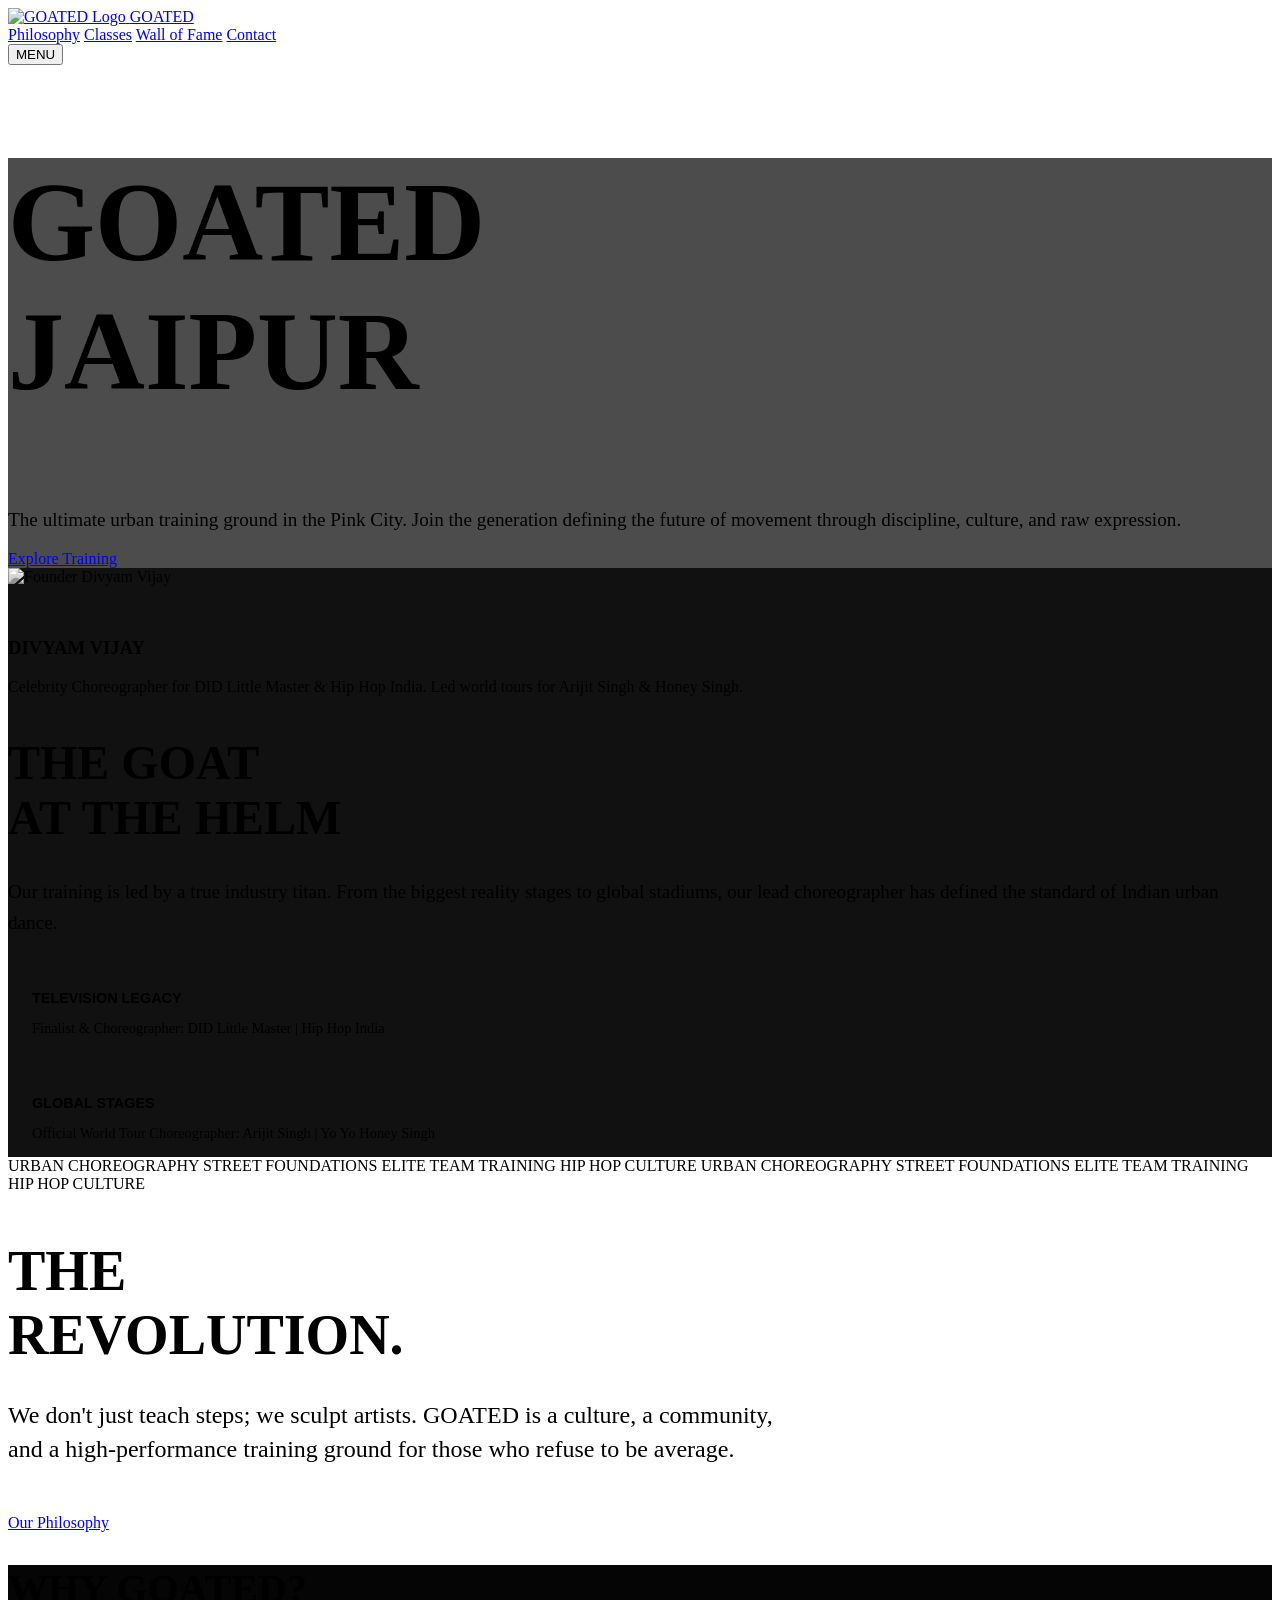
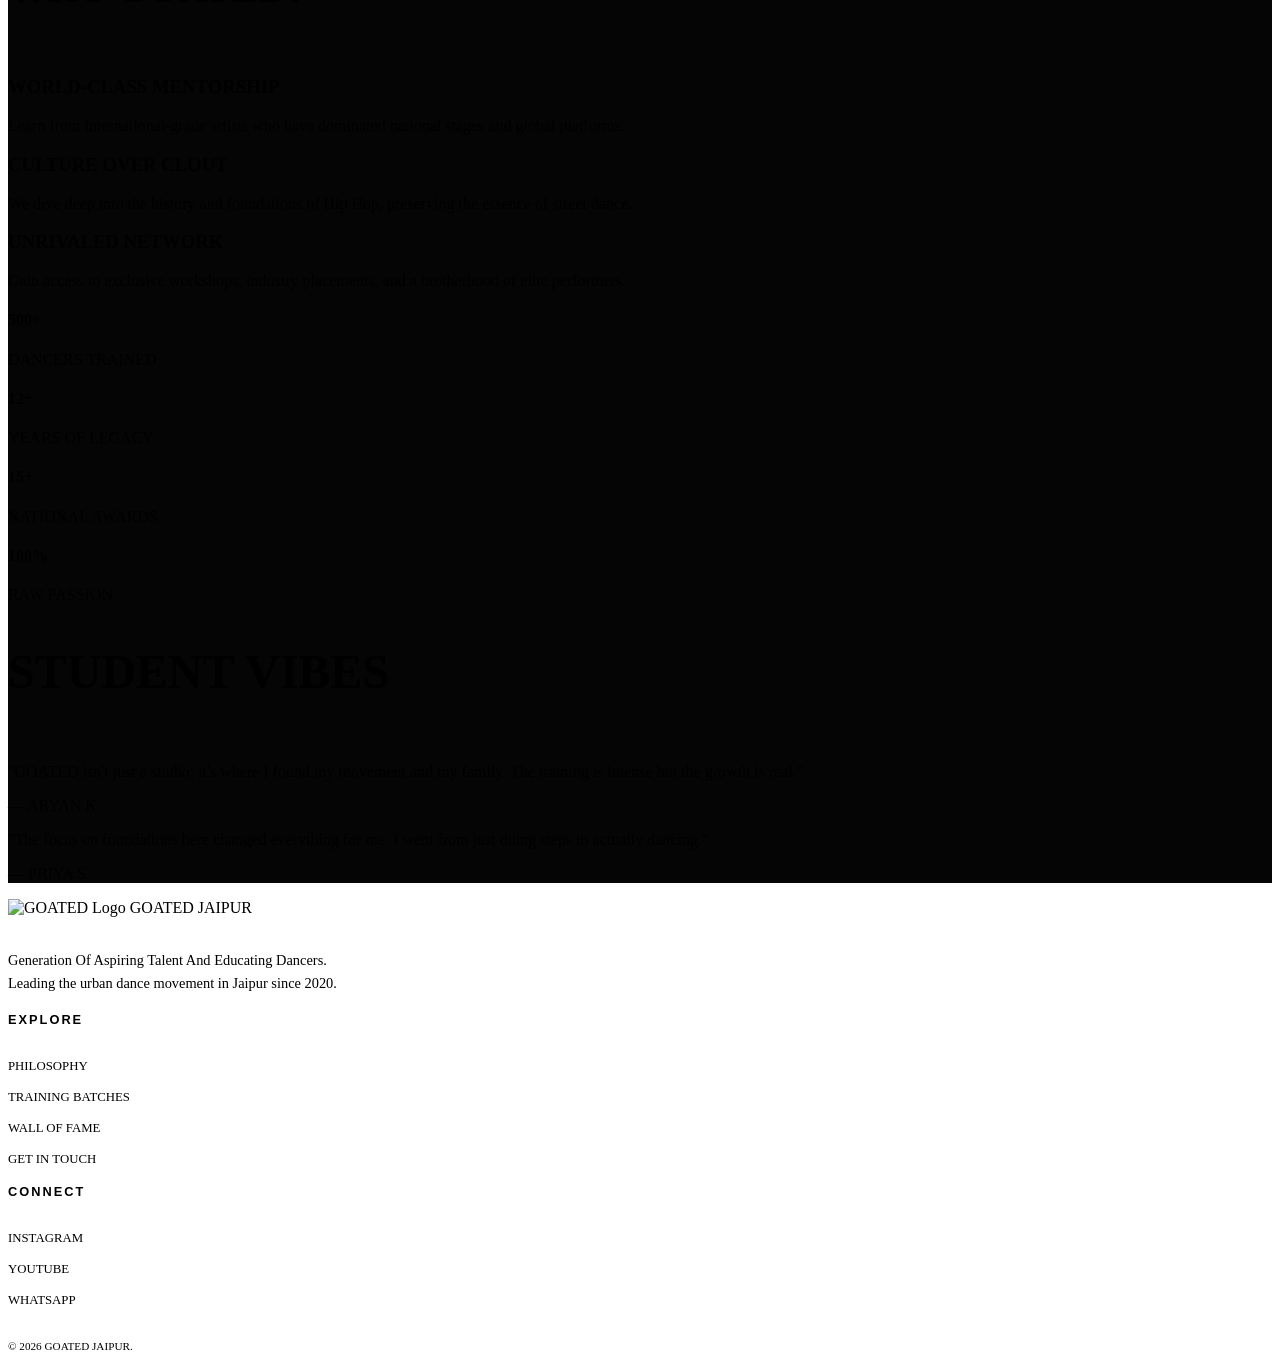
==== static_backup/index.html @ b417a4e4 "Added: Basic Files." ====
<!DOCTYPE html>
<html lang="en">

<head>
    <meta charset="UTF-8">
    <meta name="viewport" content="width=device-width, initial-scale=1.0">
    <title>GOATED JAIPUR | Urban Dance Studio</title>
    <link rel="stylesheet" href="style.css">
    <meta name="description"
        content="GOATED Jaipur - Generation Of Aspiring Talent And Educating Dancers. The ultimate urban dance experience in Jaipur.">
</head>

<body>

    <nav>
        <a href="index.html" class="logo">
            <img src="logo.png" alt="GOATED Logo">
            <span>GOATED</span>
        </a>
        <div class="nav-links" id="navLinks">
            <a href="about.html">Philosophy</a>
            <a href="classes.html">Classes</a>
            <a href="wall-of-fame.html">Wall of Fame</a>
            <a href="contact.html">Contact</a>
        </div>
        <button class="menu-btn" onclick="toggleMenu()">MENU</button>
    </nav>

    <main>
        <section class="hero"
            style="background: linear-gradient(rgba(0,0,0,0.7), rgba(0,0,0,0.7)), url('https://images.unsplash.com/photo-1547153760-18fc86324498?auto=format&fit=crop&q=80&w=2000') center/cover no-repeat;">
            <h1 class="reveal" style="font-size: clamp(3rem, 12vw, 7rem);">GOATED<br><span
                    class="outline-text">JAIPUR</span></h1>
            <p class="reveal" style="font-size: clamp(1rem, 3vw, 1.2rem);">The ultimate urban training ground in the
                Pink City. Join the generation defining the future of movement through discipline, culture, and raw
                expression.</p>
            <div class="reveal" style="transition-delay: 0.2s;">
                <a href="classes.html" class="btn">Explore Training</a>
            </div>
        </section>

        <section class="reveal" style="background: #111;">
            <div class="grid" style="align-items: center;">
                <div class="card">
                    <img src="https://images.unsplash.com/photo-1506794778202-cad84cf45f1d?auto=format&fit=crop&q=80&w=600"
                        alt="Founder Divyam Vijay"
                        style="width: 100%; aspect-ratio: 1; object-fit: cover; margin-bottom: 2rem; filter: grayscale(1); transition: var(--transition);">
                    <h3>DIVYAM VIJAY</h3>
                    <p>Celebrity Choreographer for DID Little Master & Hip Hop India. Led world tours for Arijit Singh &
                        Honey Singh.</p>
                </div>
                <div>
                    <h2 style="font-size: clamp(2rem, 6vw, 3rem); margin-bottom: 2rem;">THE GOAT<br><span
                            class="outline-text">AT THE HELM</span></h2>
                    <p style="font-size: 1.2rem; color: var(--fg); margin-bottom: 2rem; line-height: 1.6;">
                        Our training is led by a true industry titan. From the biggest reality stages to global
                        stadiums, our lead choreographer has defined the standard of Indian urban dance.
                    </p>
                    <div style="display: flex; flex-direction: column; gap: 1.5rem;">
                        <div style="padding-left: 1.5rem; border-left: 2px solid var(--fg);">
                            <h4 style="font-family: 'Syncopate', sans-serif; font-size: 0.9rem; margin-bottom: 0.5rem;">
                                TELEVISION LEGACY</h4>
                            <p style="color: var(--dim); font-size: 0.9rem;">Finalist & Choreographer: DID Little Master
                                | Hip Hop India</p>
                        </div>
                        <div style="padding-left: 1.5rem; border-left: 2px solid var(--fg);">
                            <h4 style="font-family: 'Syncopate', sans-serif; font-size: 0.9rem; margin-bottom: 0.5rem;">
                                GLOBAL STAGES</h4>
                            <p style="color: var(--dim); font-size: 0.9rem;">Official World Tour Choreographer: Arijit
                                Singh | Yo Yo Honey Singh</p>
                        </div>
                    </div>
                </div>
            </div>
        </section>

        <div class="marquee">
            <div class="marquee-content">
                <span class="marquee-item">URBAN CHOREOGRAPHY</span>
                <span class="marquee-item">STREET FOUNDATIONS</span>
                <span class="marquee-item">ELITE TEAM TRAINING</span>
                <span class="marquee-item">HIP HOP CULTURE</span>
                <span class="marquee-item">URBAN CHOREOGRAPHY</span>
                <span class="marquee-item">STREET FOUNDATIONS</span>
                <span class="marquee-item">ELITE TEAM TRAINING</span>
                <span class="marquee-item">HIP HOP CULTURE</span>
            </div>
        </div>

        <section class="reveal">
            <div style="max-width: 800px;">
                <h2 style="font-size: clamp(2.2rem, 8vw, 3.5rem); margin-bottom: 2rem;">THE<br>REVOLUTION.</h2>
                <p
                    style="font-size: clamp(1.1rem, 3vw, 1.5rem); line-height: 1.4; color: var(--fg); margin-bottom: 3rem;">
                    We don't just teach steps; we sculpt artists. GOATED is a culture, a community, and a
                    high-performance training ground for those who refuse to be average.
                </p>
                <a href="about.html" class="btn">Our Philosophy</a>
            </div>
        </section>

        <section class="reveal" style="background: #050505;">
            <h2 style="font-size: clamp(1.8rem, 6vw, 2.5rem); margin-bottom: 4rem;">WHY GOATED?</h2>
            <div class="grid">
                <div class="card">
                    <h3>WORLD-CLASS MENTORSHIP</h3>
                    <p>Learn from international-grade artists who have dominated national stages and global platforms.
                    </p>
                </div>
                <div class="card">
                    <h3>CULTURE OVER CLOUT</h3>
                    <p>We dive deep into the history and foundations of Hip Hop, preserving the essence of street dance.
                    </p>
                </div>
                <div class="card">
                    <h3>UNRIVALED NETWORK</h3>
                    <p>Gain access to exclusive workshops, industry placements, and a brotherhood of elite performers.
                    </p>
                </div>
            </div>
            <section class="reveal" style="background: var(--fg); color: var(--bg);">
                <div class="stats-grid">
                    <div class="stat-item">
                        <h4>500+</h4>
                        <p>DANCERS TRAINED</p>
                    </div>
                    <div class="stat-item">
                        <h4>12+</h4>
                        <p>YEARS OF LEGACY</p>
                    </div>
                    <div class="stat-item">
                        <h4>15+</h4>
                        <p>NATIONAL AWARDS</p>
                    </div>
                    <div class="stat-item">
                        <h4>100%</h4>
                        <p>RAW PASSION</p>
                    </div>
                </div>
            </section>

            <section class="reveal">
                <h2 style="font-size: clamp(2rem, 6vw, 3rem); margin-bottom: 4rem;">STUDENT VIBES</h2>
                <div class="grid">
                    <div class="testimonial-card">
                        <p class="testimonial-text">"GOATED isn't just a studio; it's where I found my movement and my
                            family. The training is intense but the growth is real."</p>
                        <p class="testimonial-author">— ARYAN K.</p>
                    </div>
                    <div class="testimonial-card">
                        <p class="testimonial-text">"The focus on foundations here changed everything for me. I went
                            from just doing steps to actually dancing."</p>
                        <p class="testimonial-author">— PRIYA S.</p>
                    </div>
                </div>
            </section>
    </main>

    <footer>
        <div class="footer-container">
            <div>
                <div class="footer-logo" style="margin-bottom: 2rem;">
                    <img src="logo.png" alt="GOATED Logo">
                    GOATED JAIPUR
                </div>
                <p style="color: var(--dim); font-size: 0.9rem; line-height: 1.6; max-width: 350px;">
                    Generation Of Aspiring Talent And Educating Dancers. Leading the urban dance movement in Jaipur
                    since 2020.
                </p>
            </div>
            <div>
                <h4
                    style="margin-bottom: 2rem; font-family: 'Syncopate', sans-serif; font-size: 0.8rem; letter-spacing: 2px;">
                    EXPLORE</h4>
                <div style="display: flex; flex-direction: column; gap: 1rem;">
                    <a href="about.html"
                        style="color: var(--fg); text-decoration: none; font-size: 0.8rem;">PHILOSOPHY</a>
                    <a href="classes.html" style="color: var(--fg); text-decoration: none; font-size: 0.8rem;">TRAINING
                        BATCHES</a>
                    <a href="wall-of-fame.html" style="color: var(--fg); text-decoration: none; font-size: 0.8rem;">WALL
                        OF FAME</a>
                    <a href="contact.html" style="color: var(--fg); text-decoration: none; font-size: 0.8rem;">GET IN
                        TOUCH</a>
                </div>
            </div>
            <div>
                <h4
                    style="margin-bottom: 2rem; font-family: 'Syncopate', sans-serif; font-size: 0.8rem; letter-spacing: 2px;">
                    CONNECT</h4>
                <div style="display: flex; flex-direction: column; gap: 1rem;">
                    <a href="#" style="color: var(--fg); text-decoration: none; font-size: 0.8rem;">INSTAGRAM</a>
                    <a href="#" style="color: var(--fg); text-decoration: none; font-size: 0.8rem;">YOUTUBE</a>
                    <a href="#" style="color: var(--fg); text-decoration: none; font-size: 0.8rem;">WHATSAPP</a>
                </div>
            </div>
        </div>
        <div
            style="border-top: 1px solid var(--border); padding-top: 2rem; width: 100%; display: flex; justify-content: space-between; align-items: center; flex-wrap: wrap; gap: 1rem;">
            <div style="font-size: 0.7rem; color: var(--dim);">© 2026 GOATED JAIPUR.</div>
        </div>
    </footer>

    <script>
        const observer = new IntersectionObserver((entries) => {
            entries.forEach(entry => {
                if (entry.isIntersecting) {
                    entry.target.classList.add('active');
                }
            });
        }, { threshold: 0.1 });

        document.querySelectorAll('.reveal').forEach(el => observer.observe(el));

        // Scroll handle
        const nav = document.querySelector('nav');
        window.addEventListener('scroll', () => {
            if (window.scrollY > 50) {
                nav.classList.add('scrolled');
            } else {
                nav.classList.remove('scrolled');
            }
        });

        function toggleMenu() {
            const navLinks = document.getElementById('navLinks');
            const menuBtn = document.querySelector('.menu-btn');
            navLinks.classList.toggle('active');
            menuBtn.textContent = navLinks.classList.contains('active') ? 'CLOSE' : 'MENU';
        }
    </script>

</body>

</html>
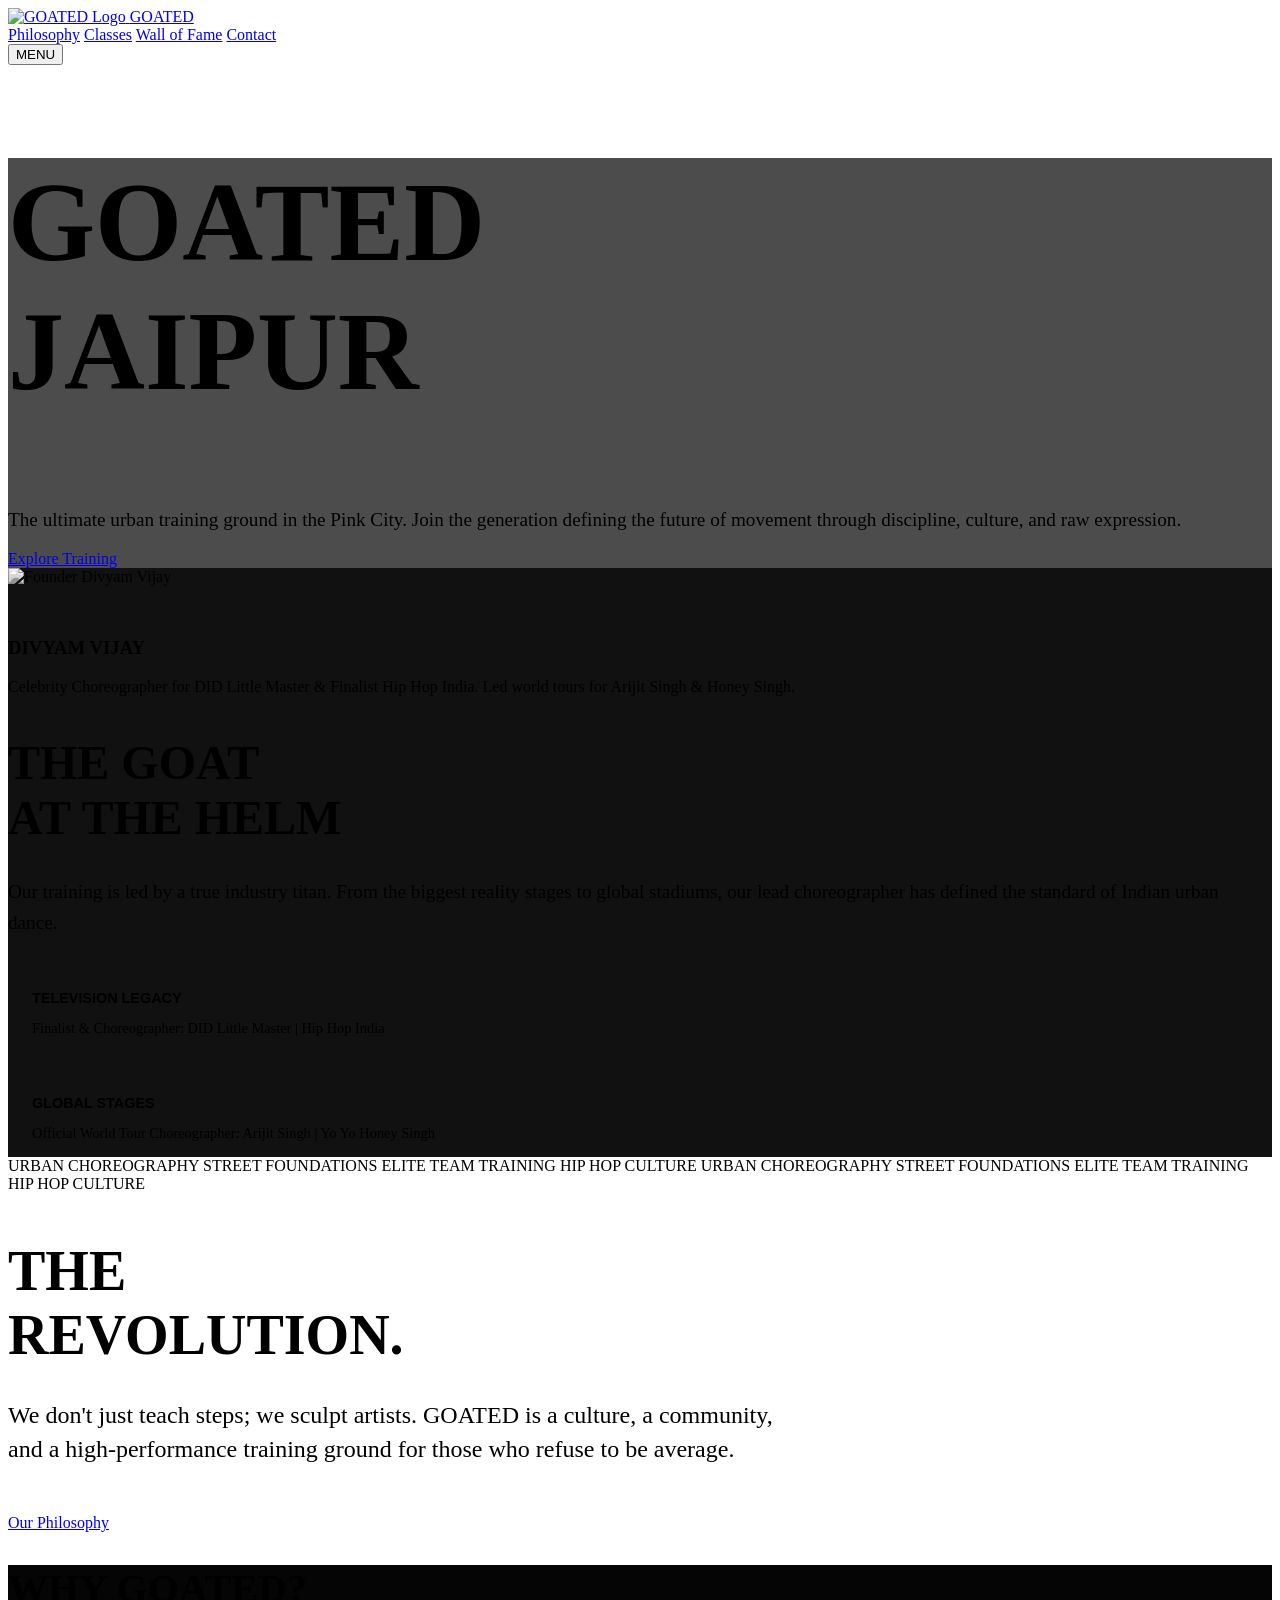
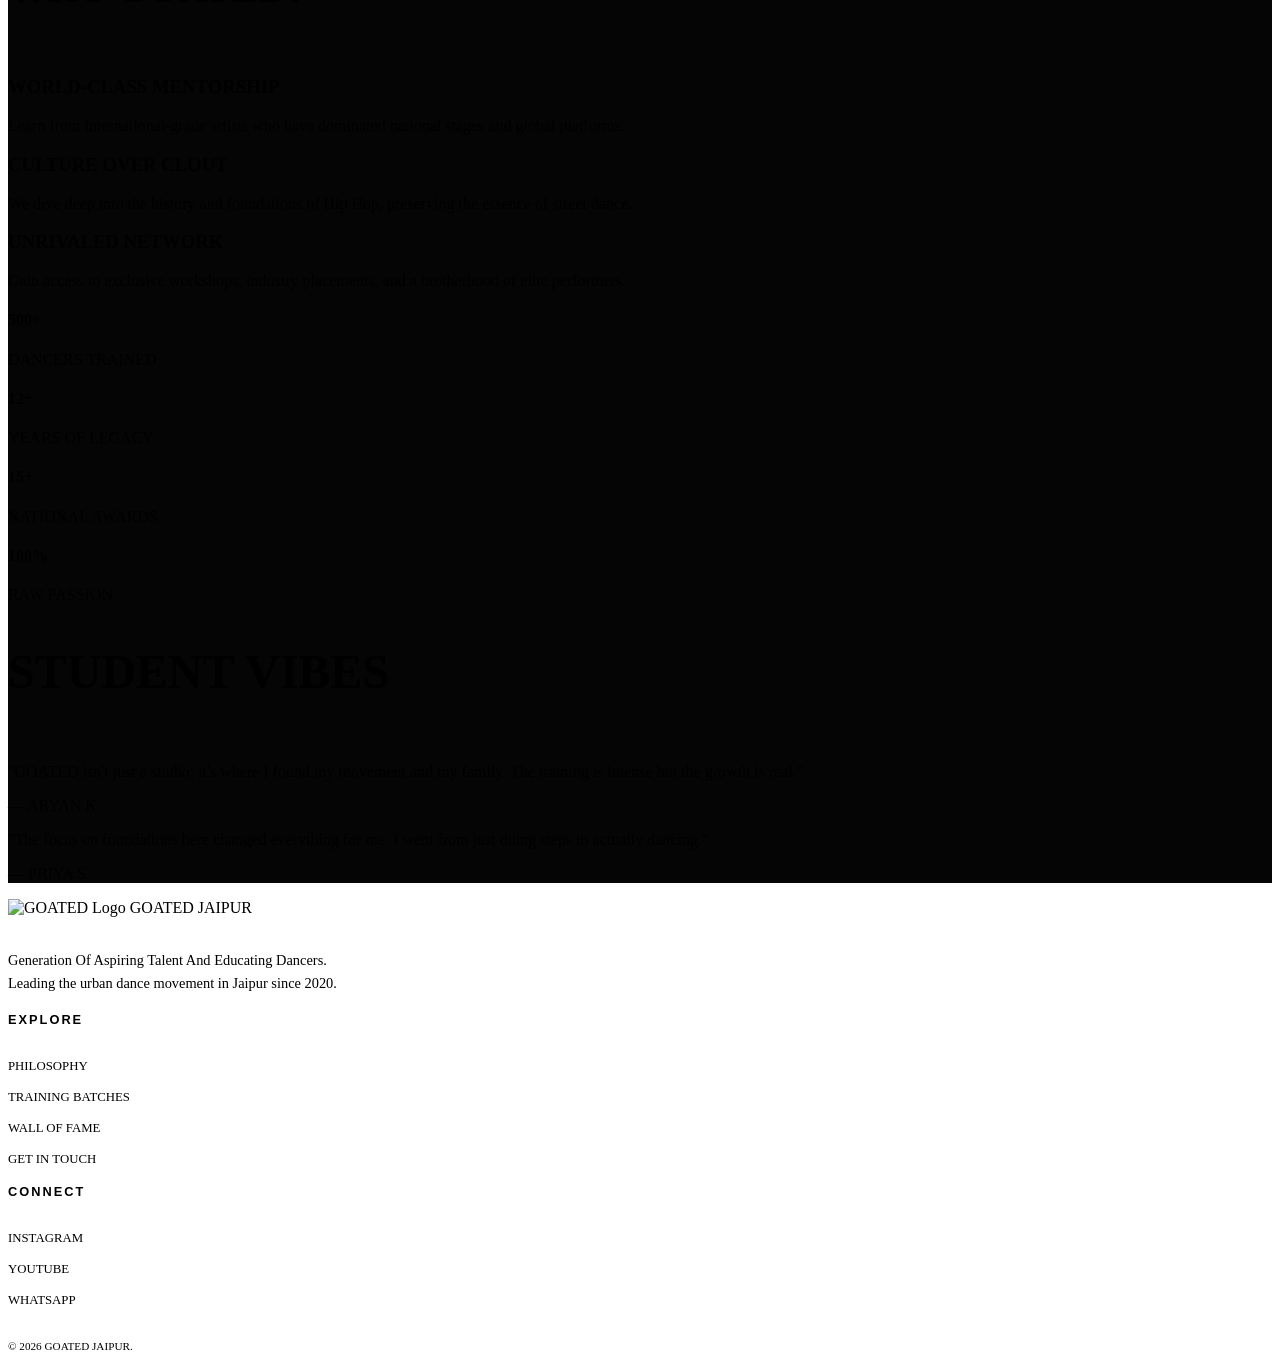
==== commit 72304819: "Updated: Website." ====
--- a/static_backup/index.html
+++ b/static_backup/index.html
@@ -46,7 +46,8 @@
                         alt="Founder Divyam Vijay"
                         style="width: 100%; aspect-ratio: 1; object-fit: cover; margin-bottom: 2rem; filter: grayscale(1); transition: var(--transition);">
                     <h3>DIVYAM VIJAY</h3>
-                    <p>Celebrity Choreographer for DID Little Master & Hip Hop India. Led world tours for Arijit Singh &
+                    <p>Celebrity Choreographer for DID Little Master & Finalist Hip Hop India. Led world tours for
+                        Arijit Singh &
                         Honey Singh.</p>
                 </div>
                 <div>
